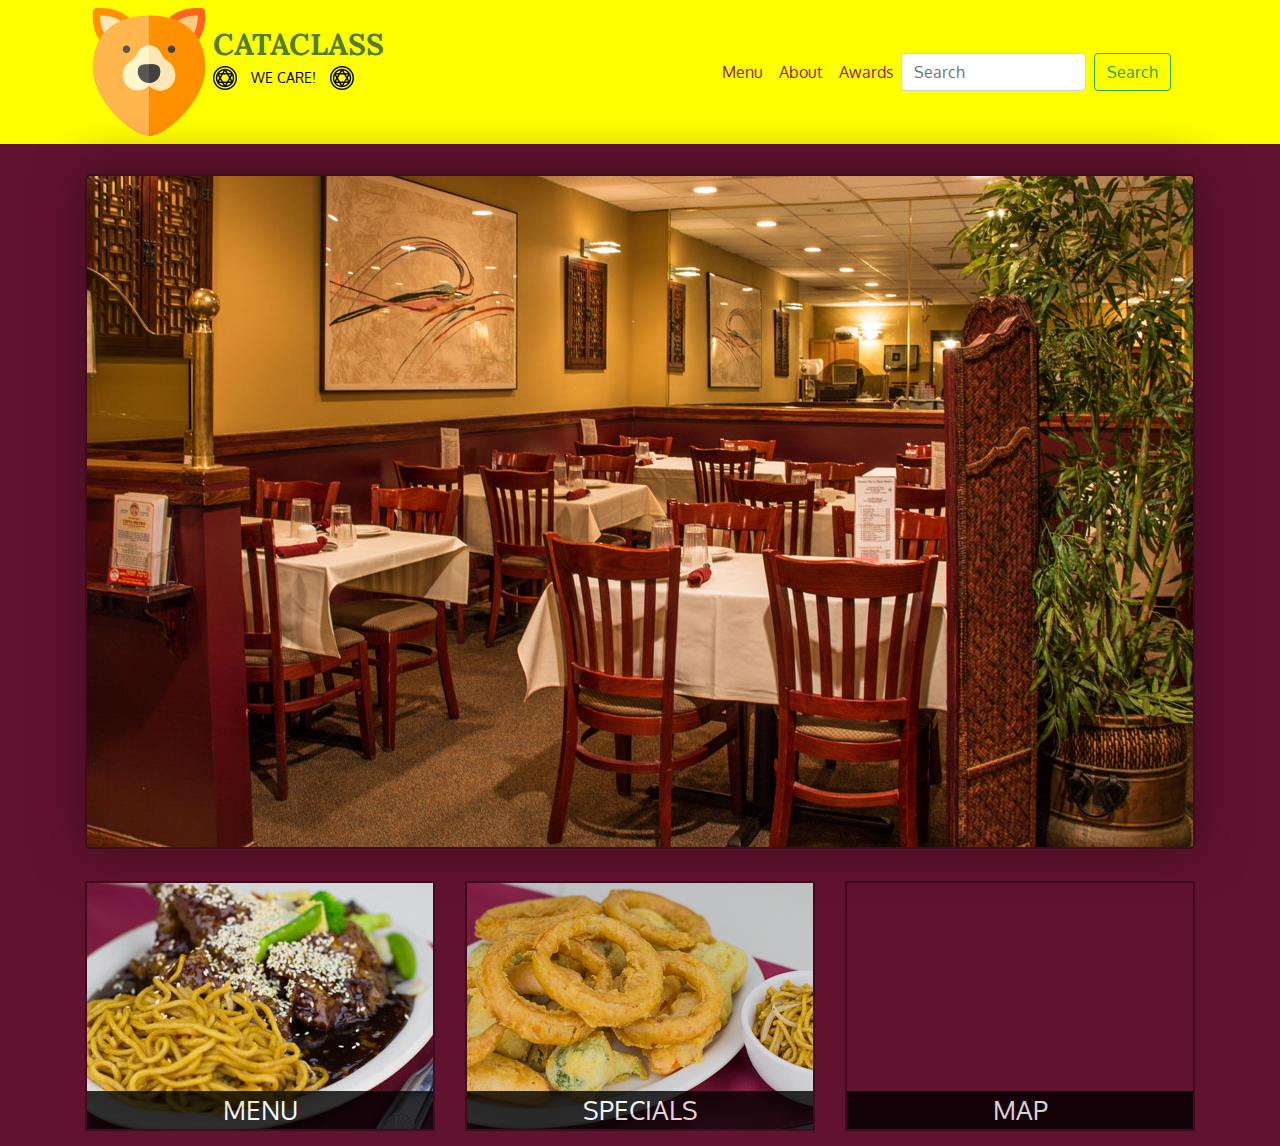
==== index.html @ e7578c1d "warad website commited from previous website" ====
<!DOCTYPE html>
<html>
<head>
	<meta charset="utf-8">
	<meta http-equiv="X-UA-Compatible" content="IE=edge">
	<meta name="viewport" content="width=device-width, initial-scale=1">
	<title>Cataclass</title>

	<link rel="stylesheet" href="css/bootstrap.css">
	<link rel="stylesheet" href="css/style.css">
	<link href='https://fonts.googleapis.com/css?family=Oxygen' rel='stylesheet'>
	<link href='https://fonts.googleapis.com/css?family=Lora' rel='stylesheet'>
</head>
<body>
	<header>
		<nav id="header-nav" class="navbar navbar-default">
			<div class="container">
				<div class="navbar-header">
					<a href="index.html" class=" float-left visible-md visible-lg" >
						<img src="img/animal.png">
					</a>
					<div class="navbar-brand">
						<a href="index.html"><h1>Cataclass</h1></a>
						<p> <img src="img/star.png">
							<span> We care! </span>
							<img src="img/star.png">
						</p>
					</div>
					  </div>
					<nav class="navbar navbar-expand-lg navbar-light ">
						<button class="navbar-toggler" type="button" data-toggle="collapse" data-target="#navbarNavDropdown" aria-controls="navbarNavDropdown" aria-expanded="false" aria-label="Toggle navigation">
							<span class="navbar-toggler-icon"></span>
						</button>
  						<div class="collapse navbar-collapse " id="navbarNavDropdown">
					    	<ul class="navbar-nav" id="nav-list">
					      		<li class="nav-item ">
							    <a class="nav-link" href="#">Menu <span class="sr-only">(current)</span></a>
							    </li>
							    <li class="nav-item">
							    <a  class="nav-link" href="#">About</a>
							    </li>
							    <li class="nav-item">
							    <a class="nav-link" href="#">Awards</a>
							    </li>
							  </ul>
							  <form class="form-inline my-2 my-lg-0 mr-sm-2 ">
						      <input class="form-control mr-sm-2" type="search" placeholder="Search" aria-label="Search">
						      <button class="btn btn-outline-success my-2 my-sm-0" type="submit">Search</button>
							  </form>
  						</div>
					</nav>
	      

	    </nav>

		
	</header>
					  <div id="main-content" class="container">
					    <div class="jumbotron">
					     
					    </div>

					

					  <div id="home-tiles" class="row">
      <div class="col-md-4 col-sm-6 col-xs-12">
        <a href="menu-categories.html"><div id="menu-tile"><span>menu</span></div></a>
      </div>
      <div class="col-md-4 col-sm-6 col-xs-12">
        <a href="single-category.html"><div id="specials-tile"><span>specials</span></div></a>
      </div>
      <div class="col-md-4 col-sm-12 col-xs-12">
        <a href="https://www.google.com/maps/place/David+Chu's+China+Bistro/@39.3635874,-76.7138622,17z/data=!4m6!1m3!3m2!1s0x89c81a14e7817803:0xab20a0e99daa17ea!2sDavid+Chu's+China+Bistro!3m1!1s0x89c81a14e7817803:0xab20a0e99daa17ea" target="_blank">
          <div id="map-tile">
            <iframe src="https://www.google.com/maps/embed?pb=!1m18!1m12!1m3!1d3084.675372390488!2d-76.71386218529199!3d39.3635874269356!2m3!1f0!2f0!3f0!3m2!1i1024!2i768!4f13.1!3m3!1m2!1s0x89c81a14e7817803%3A0xab20a0e99daa17ea!2sDavid+Chu&#39;s+China+Bistro!5e0!3m2!1sen!2sus!4v1452824864156" width="100%" height="250" frameborder="0" style="border:0" allowfullscreen></iframe>
            <span>map</span>
          </div>

        </a>
      </div>
  </div>

	    
	  </div>		


 
	<script src="js/jquery-3.5.1.min.js"></script>
	<script src="js/bootstrap.min.js" ></script>
	<script src="js/script.js"></script>


</body>
</html>
---- css/style.css ----
body{
	font-size: 16px;
	color: #fff;
	background-color: #61122f;
	font-family: oxygen;
	}

#header-nav{
	background-color: yellow;
	border-radius: 0px;
	border:0;
}
.container{

	align-items: center
	  background: cover;
}
.logo-img{
	width : auto;
	height: auto;
	margin: 10px 15px 10px 0px;
}
.navbar-brand{
	padding-top: 25px
}

.navbar-brand h1{
	font-family: 'lora',serif;
	color: #557c30;
	font-size: 1.5em;
	text-transform: uppercase;
	font-weight: bold;
	text-shadow: 1px 1px 1px #222
	margin-top:0;
	margin-bottom: 0;
	line-height: 0.75;
}
.navbar-brand a:hover, .navbar-brand a:focus {
	text-decoration: None;
}
.navbar-brand p {
	color: #000;
	text-transform: uppercase;
	font-size: 0.7em;
	margin-top: 10px

}
.navbar-brand p span{
	vertical-align: middle;
	padding-left: 10px;
	padding-right: 10px
}

#nav-list a{
	color:#951C49 ;

}
#nav-list0 a:hover {
	background: #E7E7E7
}
button.navbar-toggler, button.navbar-toggler-icon{
	border:1px solid #61122f;
}
input[type=text] {
  width: 130px;
  -webkit-transition: width 0.4s ease-in-out;
  transition: width 0.4s ease-in-out;
}

/* When the input field gets focus, change its width to 100% */
input[type=text]:focus {
  width: 100%;
}

.jumbotron{
	 position: relative;
	margin-top: 30px;
	padding: 0;
	box-shadow: 0px 0px 50px #3F0C1F;
	border: 2px solid #3F0C1F;
}



#menu-tile, #specials-tile, #map-tile {
   height: 250px;
  width: 100%;
  margin-bottom: 15px;
  position: relative;
  border: 2px solid #3F0C1F;
  overflow: hidden;
}
#menu-tile:hover, #specials-tile:hover, #map-tile:hover {
  box-shadow: 0 1px 5px 1px #cccccc;
}

#menu-tile {
  background: url('../img/menu-tile.jpg') no-repeat;
  background-position: center;

}
#specials-tile {
  background: url('../img/specials-tile.jpg') no-repeat;
  background-position: center;

}

#menu-tile span, #specials-tile span, #map-tile span {
  position: absolute;
  bottom: 0;
  right: 0;
  width: 100%;
  text-align: center;
  font-size: 1.6em;
  text-transform: uppercase;
  background-color: #000;
  color: #fff;
  opacity: .8;
}






.container .jumbotron {
  box-shadow: 0 0 50px #3F0C1F;
  border: 2px solid #3F0C1F;
  background: cover;
}

/* END HOME PAGE */

/********** Large devices only **********/
@media (min-width: 1200px) {
  .container .jumbotron {
    background: url('../img/jumbotron_1200.jpg') no-repeat;
    height: 675px;
  }
}

/********** Medium devices only **********/
@media (min-width: 992px) and (max-width: 1199px) {


  /* Home Page */
  .container .jumbotron {
    background: url('../img/jumbotron_992.jpg') no-repeat;
    height: 558px;
  }
  /* End Home Page */
}

/********** Small devices only **********/
@media (min-width: 768px) and (max-width: 991px) {
  /* Home Page */
  .container .jumbotron {
    background: url('../img/jumbotron_768.jpg') no-repeat;
    height: 432px;
  }
  /* End Home Page */

}

/********** Extra small devices only **********/
@media (max-width: 767px) {
  /* Header */
    .container .jumbotron {
    background: url('../img/jumbotron_768.jpg') no-repeat;
    
    height: 432px;
  }
  .navbar-brand {
    padding-top: 10px;
    height: 80px;
  }
  .navbar-brand h1 { /* Restaurant name */
    padding-top: 10px;
    font-size: 5vw; /* 1vw = 1% of viewport width */
  }
  .navbar-brand p { /* Kosher cert */
    font-size: .6em;
    margin-top: 12px;
  }
  .navbar-brand p img { /* Star-K */
    height: 20px;
  }

  #collapsable-nav a { /* Collapsed nav menu text */
    font-size: 1.2em;
  }
  #collapsable-nav a span { /* Collapsed nav menu glyph */
    font-size: 1em;
    margin-right: 5px;
  }


  /* Home Page */
  .container .jumbotron {
    margin-top: 30px;
    padding: 0;
  }
  #menu-tile, #specials-tile {
    width: 260px;
    margin: 0 auto 15px;
  }

}

@media (max-width: 479px) {
  /* Header */
  .navbar-brand h1 { /* Restaurant name */
    padding-top: 5px;
    font-size: 6vw;
  }
  /* End Header */
  
  /* Home page */
  #menu-tile, #specials-tile {
    width: 260px;
    margin: 0 auto 15px;
  }
}
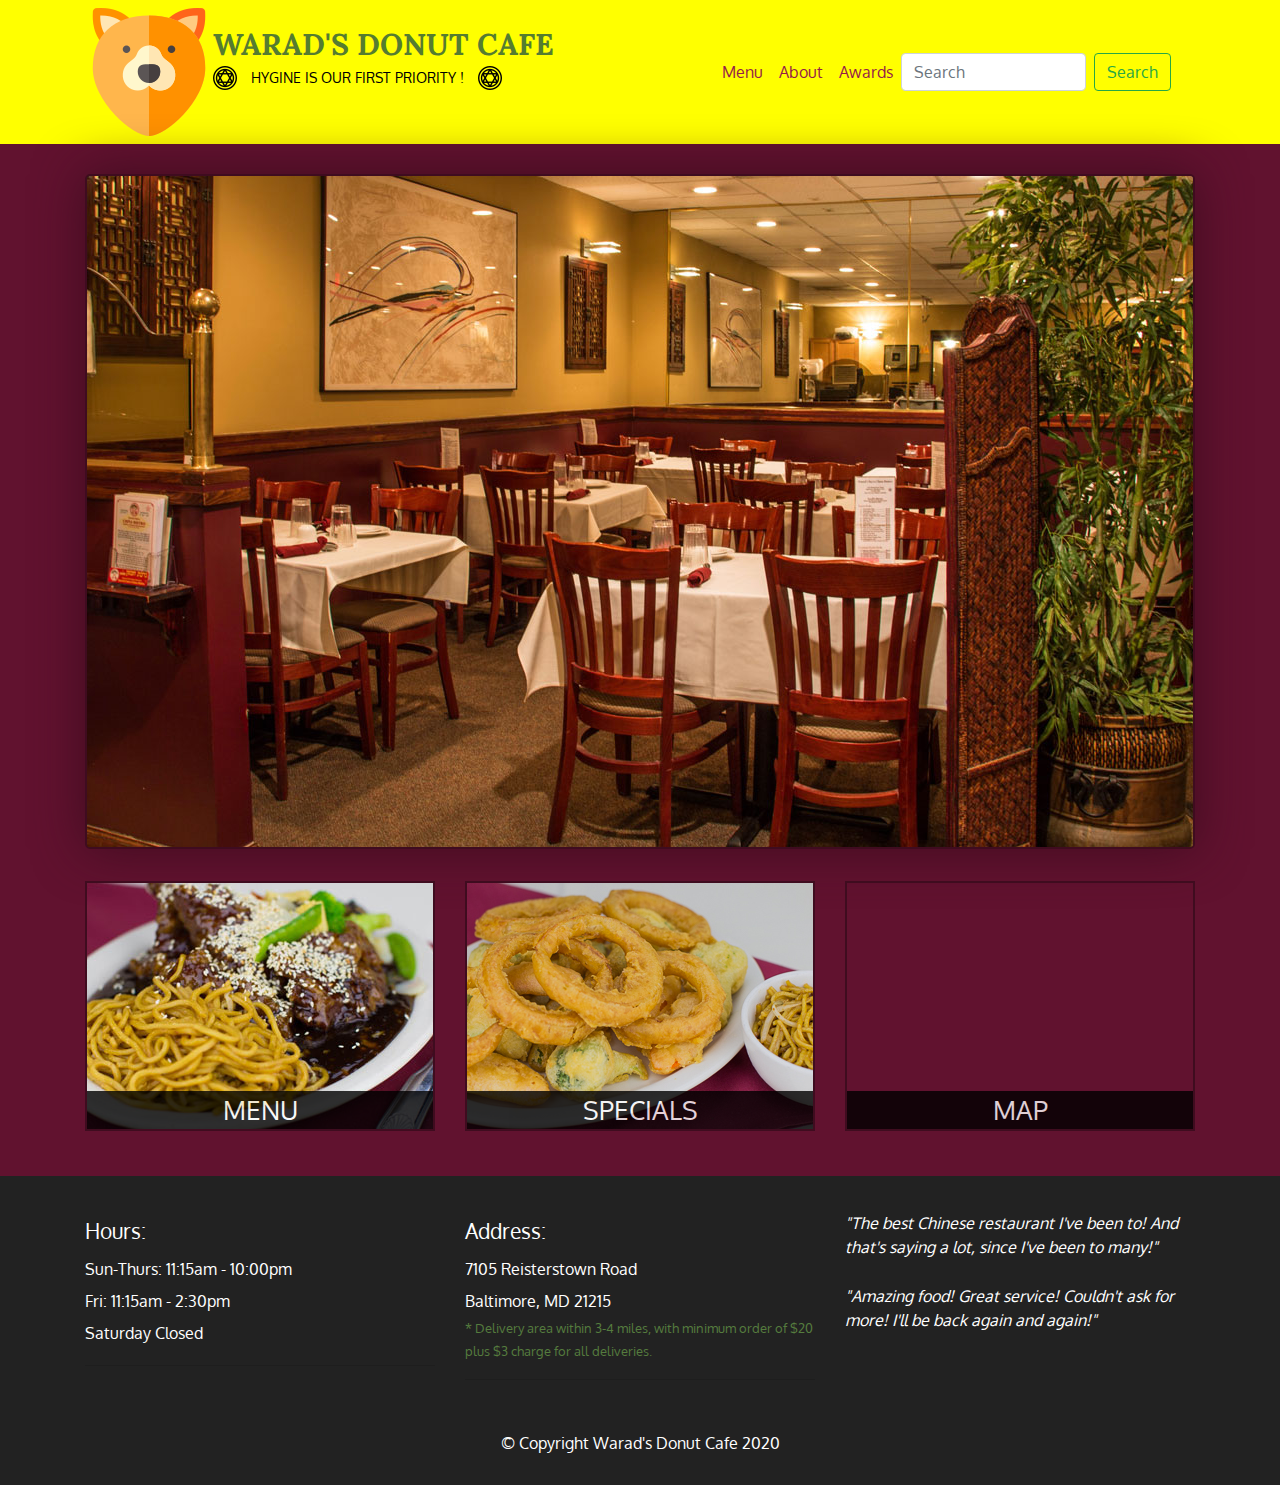
==== commit ab601ee6: "added menu category page" ====
--- a/index.html
+++ b/index.html
@@ -4,7 +4,7 @@
 	<meta charset="utf-8">
 	<meta http-equiv="X-UA-Compatible" content="IE=edge">
 	<meta name="viewport" content="width=device-width, initial-scale=1">
-	<title>Cataclass</title>
+	<title>Warad's Donut Cafe</title>
 
 	<link rel="stylesheet" href="css/bootstrap.css">
 	<link rel="stylesheet" href="css/style.css">
@@ -20,9 +20,9 @@
 						<img src="img/animal.png">
 					</a>
 					<div class="navbar-brand">
-						<a href="index.html"><h1>Cataclass</h1></a>
+						<a href="index.html"><h1>Warad's Donut Cafe</h1></a>
 						<p> <img src="img/star.png">
-							<span> We care! </span>
+							<span> Hygine is our first priority ! </span>
 							<img src="img/star.png">
 						</p>
 					</div>
@@ -64,7 +64,7 @@
 
 					  <div id="home-tiles" class="row">
       <div class="col-md-4 col-sm-6 col-xs-12">
-        <a href="menu-categories.html"><div id="menu-tile"><span>menu</span></div></a>
+        <a href="rest.html"><div id="menu-tile"><span>menu</span></div></a>
       </div>
       <div class="col-md-4 col-sm-6 col-xs-12">
         <a href="single-category.html"><div id="specials-tile"><span>specials</span></div></a>
@@ -83,7 +83,31 @@
 	    
 	  </div>		
 
-
+  <footer class="panel-footer">
+    <div class="container">
+      <div class="row">
+        <section id="hours" class="col-sm-4">
+          <span>Hours:</span><br>
+          Sun-Thurs: 11:15am - 10:00pm<br>
+          Fri: 11:15am - 2:30pm<br>
+          Saturday Closed
+          <hr class="visible-xs">
+        </section>
+        <section id="address" class="col-sm-4">
+          <span>Address:</span><br>
+          7105 Reisterstown Road<br>
+          Baltimore, MD 21215
+          <p>* Delivery area within 3-4 miles, with minimum order of $20 plus $3 charge for all deliveries.</p>
+          <hr class="visible-xs">
+        </section>
+        <section id="testimonials" class="col-sm-4">
+          <p>"The best Chinese restaurant I've been to! And that's saying a lot, since I've been to many!"</p>
+          <p>"Amazing food! Great service! Couldn't ask for more! I'll be back again and again!"</p>
+        </section>
+      </div>
+      <div class="text-center">&copy; Copyright Warad's Donut Cafe 2020</div>
+    </div>
+  </footer>
  
 	<script src="js/jquery-3.5.1.min.js"></script>
 	<script src="js/bootstrap.min.js" ></script>
--- a/css/style.css
+++ b/css/style.css
@@ -71,7 +71,35 @@
 input[type=text]:focus {
   width: 100%;
 }
-
+/* footer */
+.panel-footer {
+  margin-top: 30px;
+  padding-top: 35px;
+  padding-bottom: 30px;
+  background-color: #222;
+  border-top: 0;
+}
+.panel-footer div.row {
+  margin-bottom: 35px;
+}
+#hours, #address {
+  line-height: 2;
+}
+#hours > span, #address > span {
+  font-size: 1.3em;
+}
+#address p {
+  color: #557c3e;
+  font-size: .8em;
+  line-height: 1.8;
+}
+#testimonials {
+  font-style: italic;
+}
+#testimonials p:nth-child(2) {
+  margin-top: 25px;
+}
+/* footer */
 .jumbotron{
 	 position: relative;
 	margin-top: 30px;
@@ -131,6 +159,82 @@
 
 /* END HOME PAGE */
 
+/* MENU CATEGORIES PAGE */
+.category-tile { 
+  position: relative;
+  border: 2px solid #3F0C1F;
+  overflow: hidden;
+  width: 200px;
+  height: 200px;
+  margin: 0 auto 15px;
+}
+.category-tile span {
+  position: absolute;
+  bottom: 0;
+  right: 0;
+  width: 100%;
+  text-align: center;
+  font-size: 1.2em;
+  text-transform: uppercase;
+  background-color: #000;
+  color: #fff;
+  opacity: .8;
+}
+.category-tile:hover {
+  box-shadow: 0 1px 5px 1px #cccccc;
+}
+
+#menu-categories-title + div {
+  margin-bottom: 50px;
+}
+/* END MENU CATEGORIES PAGE */
+
+/* SINGLE CATEGORY PAGE */
+.menu-item-tile {
+  margin-bottom: 25px;
+}
+.menu-item-tile hr {
+  width: 80%;
+}
+.menu-item-tile .menu-item-price {
+  font-size: 1.1em;
+  text-align: right;
+  margin-top: -15px;
+  margin-right: -15px;
+}
+.menu-item-tile .menu-item-price span {
+  font-size: .6em;
+}
+.menu-item-photo {
+  position: relative;
+  border: 2px solid #3F0C1F; 
+  overflow: hidden;
+  padding: 0;
+  margin-right: -15px;
+  margin-left: auto;
+  margin-bottom: 20px;
+  max-width: 250px;
+}
+.menu-item-photo div {
+  position: absolute;
+  bottom: 0;
+  right: 0;
+  width: 80px;
+  background-color: #557c3e;
+  text-align: center;
+}
+.menu-item-description {
+  padding-right: 30px;
+}
+h3.menu-item-title {
+  margin: 0 0 10px;
+}
+.menu-item-details {
+  font-size: .9em;
+  font-style: italic;
+}
+/* END SINGLE CATEGORY PAGE */
+
 /********** Large devices only **********/
 @media (min-width: 1200px) {
   .container .jumbotron {
@@ -194,7 +298,18 @@
     margin-right: 5px;
   }
 
-
+/* Footer */
+  .panel-footer section {
+    margin-bottom: 30px;
+    text-align: center;
+  }
+  .panel-footer section:nth-child(3) {
+    margin-bottom: 0; /* margin already exists on the whole row */
+  }
+  .panel-footer section hr {
+    width: 50%;
+  }
+  /* End Footer */
   /* Home Page */
   .container .jumbotron {
     margin-top: 30px;
